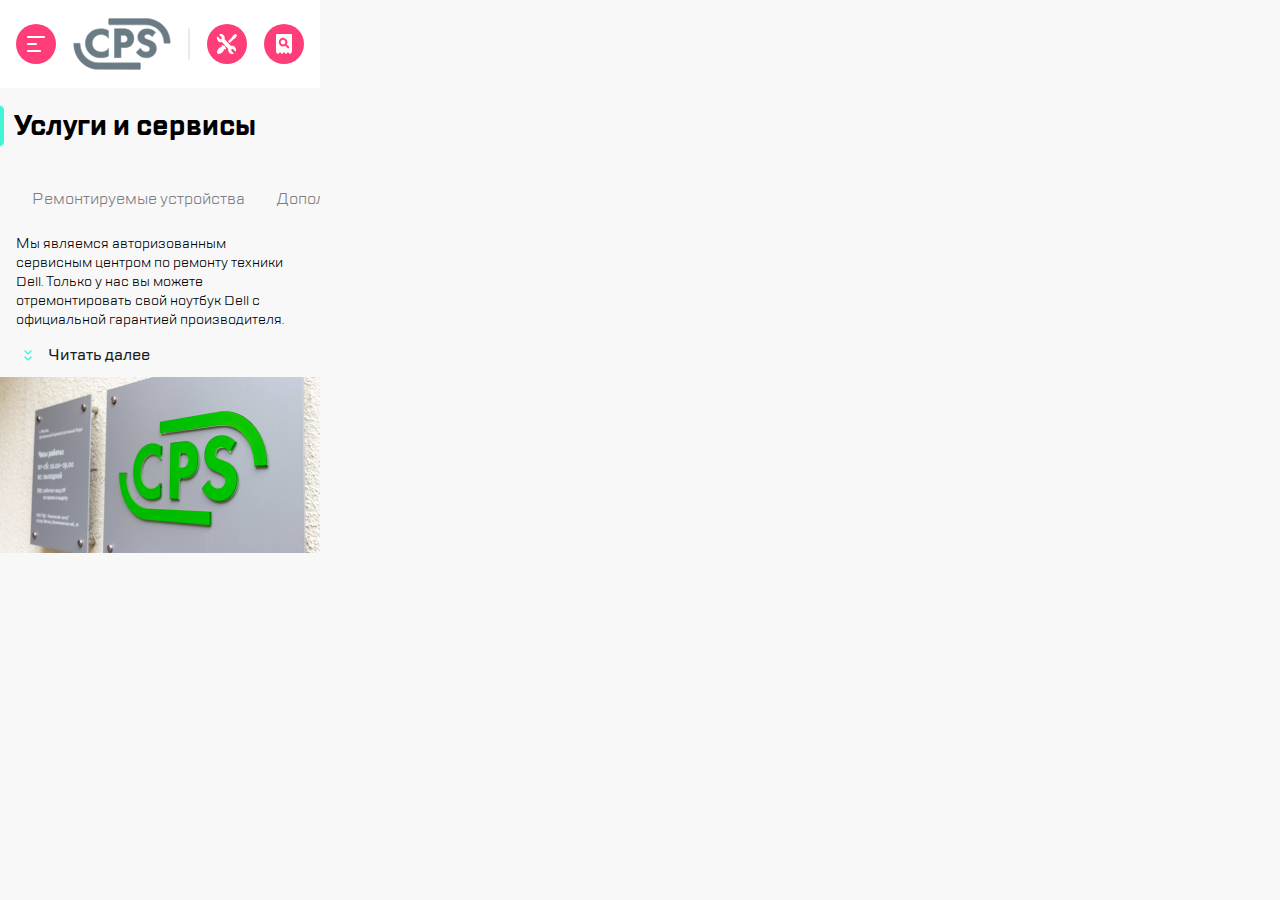
==== main.html @ e421de2e "mobile version" ====
<!DOCTYPE html>
<html lang="ru">
    <head>
        <link href="/main.css" rel="stylesheet">
        <link href="/TTLakes/stylesheet.css" rel="stylesheet">
        <title>Главная</title>
        <meta charset="utf-8">
        <meta name="viewport" content="width=device-width, initial-scale=1">
    </head>

    <body>
        <header class="header">
            <img src="/burger.svg" width="40" height="40" class="header__burger">
            <img src="/Group.svg" class="header__logo">
            <img src="/divider.svg" class="header__elem">
            <img src="/repair.svg" width="40" height="40">
            <img src="/checkstatus.svg" width="40" height="40" class="header__checkstatus">
        </header>
        <main class="main">
            <div class="h1">
                <img class="h1__element" src="/highlight.svg">
                <h1 class="h1__text">Услуги и сервисы</h1>
            </div>
            <nav class="main-menu">
                <ul class="main-menu__list">
                    <li class="main-menu__element"><a class="main-menu__link" href="">Ремонтируемые устройства</a></li>
                    <li class="main-menu__element"><a class="main-menu__link" href="">Дополнительные услуги</a></li>
                </ul>
            </nav>
            <p>Мы являемся авторизованным сервисным центром по ремонту техники Dell. Только у нас вы можете отремонтировать свой ноутбук Dell с официальной гарантией производителя.</p>
            <div class="more">
                <img class="more_img"src="/expand.svg" width="24" height="24">
                <span class="more_text">Читать далее</span>
            </div>
            <img class="img" src="/picture.png">
        </main>
    </body>
</html>
---- main.css ----
html {
    box-sizing: border-box;
}

*, *:before, *:after {
    box-sizing: inherit;
}

.header {
    background-color: white;
    display: flex;
    height: 88px;
    justify-content: space-between;
    align-items: center;
    box-sizing: border-box;
    /* padding-bottom: 10px; */
}

.header__burger {
    margin-left: 16px;
}

.header__checkstatus {
    margin-right: 16px;
}

body {
    margin: 0;
    width: 320px;
    padding: 0px;
    font-family: "TT Lakes", sans-serif;
    background-color: #F8F8F8;
}

.main {
    margin: 0px;
    padding: 0px;
    /* display: flex;
    justify-content: space-between;
    flex-direction: row; */
}

.h1 {
    display: flex;
    justify-content: start;
}

.h1__text {
    margin-left: 10px;
    font-size: 28px;
}

.main-menu__list {
    margin-left: -24px;
    list-style-type: none;
    display: flex;
    overflow: hidden;
}

.main-menu__element {       
    text-wrap: nowrap;
    padding: 8px 16px 8px 16px;
    
    

}

.main-menu__element:active    {
    background-color: white;    
    border: 2px solid #B8FFEC;
    border-radius: 6px; 
}   

.main-menu__link {
    color: #7E7E82;
    text-decoration: none;
}

.more {
    margin-left: 16px;
    width: 132;
    height: 24px;
    display: flex;
    align-items: center;
    margin-bottom: 10px;
}

.more_text {
    font-size: 16px;
    line-height: 24px;
    color: #1B1C21;
    margin-left: 8px;
    font-weight: 500
}

p {
    font-size: 14px;
    margin-left: 16px;
    margin-right: 20px;
}

.img {

}


@media (min-width: 992px) {

}
---- TTLakes/stylesheet.css ----
@font-face {
    font-family: 'TT Lakes';
    src: url('TTLakes-Italic.eot');
    src: local('TT Lakes Italic'), local('TTLakes-Italic'),
        url('TTLakes-Italic.eot?#iefix') format('embedded-opentype'),
        url('TTLakes-Italic.woff') format('woff'),
        url('TTLakes-Italic.ttf') format('truetype');
    font-weight: normal;
    font-style: italic;
}

@font-face {
    font-family: 'TT Lakes Condensed';
    src: url('TTLakesCondensed-ExtraLight.eot');
    src: local('TT Lakes Condensed ExtraLight'), local('TTLakesCondensed-ExtraLight'),
        url('TTLakesCondensed-ExtraLight.eot?#iefix') format('embedded-opentype'),
        url('TTLakesCondensed-ExtraLight.woff') format('woff'),
        url('TTLakesCondensed-ExtraLight.ttf') format('truetype');
    font-weight: 200;
    font-style: normal;
}

@font-face {
    font-family: 'TT Lakes Compressed';
    src: url('TTLakesCompressed-Regular.eot');
    src: local('TT Lakes Compressed Regular'), local('TTLakesCompressed-Regular'),
        url('TTLakesCompressed-Regular.eot?#iefix') format('embedded-opentype'),
        url('TTLakesCompressed-Regular.woff') format('woff'),
        url('TTLakesCompressed-Regular.ttf') format('truetype');
    font-weight: normal;
    font-style: normal;
}

@font-face {
    font-family: 'TT Lakes Compressed';
    src: url('TTLakesCompressed-ThinItalic.eot');
    src: local('TT Lakes Compressed Thin Italic'), local('TTLakesCompressed-ThinItalic'),
        url('TTLakesCompressed-ThinItalic.eot?#iefix') format('embedded-opentype'),
        url('TTLakesCompressed-ThinItalic.woff') format('woff'),
        url('TTLakesCompressed-ThinItalic.ttf') format('truetype');
    font-weight: 100;
    font-style: italic;
}

@font-face {
    font-family: 'TT Lakes Condensed';
    src: url('TTLakesCondensed-Medium.eot');
    src: local('TT Lakes Condensed Medium'), local('TTLakesCondensed-Medium'),
        url('TTLakesCondensed-Medium.eot?#iefix') format('embedded-opentype'),
        url('TTLakesCondensed-Medium.woff') format('woff'),
        url('TTLakesCondensed-Medium.ttf') format('truetype');
    font-weight: 500;
    font-style: normal;
}

@font-face {
    font-family: 'TT Lakes Compressed';
    src: url('TTLakesCompressed-ExtraBoldItalic.eot');
    src: local('TT Lakes Compressed ExtraBold Italic'), local('TTLakesCompressed-ExtraBoldItalic'),
        url('TTLakesCompressed-ExtraBoldItalic.eot?#iefix') format('embedded-opentype'),
        url('TTLakesCompressed-ExtraBoldItalic.woff') format('woff'),
        url('TTLakesCompressed-ExtraBoldItalic.ttf') format('truetype');
    font-weight: 800;
    font-style: italic;
}

@font-face {
    font-family: 'TT Lakes';
    src: url('TTLakes-ExtraLightItalic.eot');
    src: local('TT Lakes ExtraLight Italic'), local('TTLakes-ExtraLightItalic'),
        url('TTLakes-ExtraLightItalic.eot?#iefix') format('embedded-opentype'),
        url('TTLakes-ExtraLightItalic.woff') format('woff'),
        url('TTLakes-ExtraLightItalic.ttf') format('truetype');
    font-weight: 200;
    font-style: italic;
}

@font-face {
    font-family: 'TT Lakes';
    src: url('TTLakes-LightItalic.eot');
    src: local('TT Lakes Light Italic'), local('TTLakes-LightItalic'),
        url('TTLakes-LightItalic.eot?#iefix') format('embedded-opentype'),
        url('TTLakes-LightItalic.woff') format('woff'),
        url('TTLakes-LightItalic.ttf') format('truetype');
    font-weight: 300;
    font-style: italic;
}

@font-face {
    font-family: 'TT Lakes';
    src: url('TTLakes-Thin.eot');
    src: local('TT Lakes Thin'), local('TTLakes-Thin'),
        url('TTLakes-Thin.eot?#iefix') format('embedded-opentype'),
        url('TTLakes-Thin.woff') format('woff'),
        url('TTLakes-Thin.ttf') format('truetype');
    font-weight: 100;
    font-style: normal;
}

@font-face {
    font-family: 'TT Lakes';
    src: url('TTLakes-DemiBoldItalic.eot');
    src: local('TT Lakes DemiBold Italic'), local('TTLakes-DemiBoldItalic'),
        url('TTLakes-DemiBoldItalic.eot?#iefix') format('embedded-opentype'),
        url('TTLakes-DemiBoldItalic.woff') format('woff'),
        url('TTLakes-DemiBoldItalic.ttf') format('truetype');
    font-weight: 600;
    font-style: italic;
}

@font-face {
    font-family: 'TT Lakes Condensed';
    src: url('TTLakesCondensed-Black.eot');
    src: local('TT Lakes Condensed Black'), local('TTLakesCondensed-Black'),
        url('TTLakesCondensed-Black.eot?#iefix') format('embedded-opentype'),
        url('TTLakesCondensed-Black.woff') format('woff'),
        url('TTLakesCondensed-Black.ttf') format('truetype');
    font-weight: 900;
    font-style: normal;
}

@font-face {
    font-family: 'TT Lakes Condensed';
    src: url('TTLakesCondensed-LightItalic.eot');
    src: local('TT Lakes Condensed Light Italic'), local('TTLakesCondensed-LightItalic'),
        url('TTLakesCondensed-LightItalic.eot?#iefix') format('embedded-opentype'),
        url('TTLakesCondensed-LightItalic.woff') format('woff'),
        url('TTLakesCondensed-LightItalic.ttf') format('truetype');
    font-weight: 300;
    font-style: italic;
}

@font-face {
    font-family: 'TT Lakes Condensed';
    src: url('TTLakesCondensed-DemiBold.eot');
    src: local('TT Lakes Condensed DemiBold'), local('TTLakesCondensed-DemiBold'),
        url('TTLakesCondensed-DemiBold.eot?#iefix') format('embedded-opentype'),
        url('TTLakesCondensed-DemiBold.woff') format('woff'),
        url('TTLakesCondensed-DemiBold.ttf') format('truetype');
    font-weight: 600;
    font-style: normal;
}

@font-face {
    font-family: 'TT Lakes Compressed';
    src: url('TTLakesCompressed-ExtraBold.eot');
    src: local('TT Lakes Compressed ExtraBold'), local('TTLakesCompressed-ExtraBold'),
        url('TTLakesCompressed-ExtraBold.eot?#iefix') format('embedded-opentype'),
        url('TTLakesCompressed-ExtraBold.woff') format('woff'),
        url('TTLakesCompressed-ExtraBold.ttf') format('truetype');
    font-weight: 800;
    font-style: normal;
}

@font-face {
    font-family: 'TT Lakes';
    src: url('TTLakes-ExtraBoldItalic.eot');
    src: local('TT Lakes ExtraBold Italic'), local('TTLakes-ExtraBoldItalic'),
        url('TTLakes-ExtraBoldItalic.eot?#iefix') format('embedded-opentype'),
        url('TTLakes-ExtraBoldItalic.woff') format('woff'),
        url('TTLakes-ExtraBoldItalic.ttf') format('truetype');
    font-weight: 800;
    font-style: italic;
}

@font-face {
    font-family: 'TT Lakes';
    src: url('TTLakes-ExtraLight.eot');
    src: local('TT Lakes ExtraLight'), local('TTLakes-ExtraLight'),
        url('TTLakes-ExtraLight.eot?#iefix') format('embedded-opentype'),
        url('TTLakes-ExtraLight.woff') format('woff'),
        url('TTLakes-ExtraLight.ttf') format('truetype');
    font-weight: 200;
    font-style: normal;
}

@font-face {
    font-family: 'TT Lakes Condensed';
    src: url('TTLakesCondensed-Bold.eot');
    src: local('TT Lakes Condensed Bold'), local('TTLakesCondensed-Bold'),
        url('TTLakesCondensed-Bold.eot?#iefix') format('embedded-opentype'),
        url('TTLakesCondensed-Bold.woff') format('woff'),
        url('TTLakesCondensed-Bold.ttf') format('truetype');
    font-weight: bold;
    font-style: normal;
}

@font-face {
    font-family: 'TT Lakes Condensed';
    src: url('TTLakesCondensed-ThinItalic.eot');
    src: local('TT Lakes Condensed Thin Italic'), local('TTLakesCondensed-ThinItalic'),
        url('TTLakesCondensed-ThinItalic.eot?#iefix') format('embedded-opentype'),
        url('TTLakesCondensed-ThinItalic.woff') format('woff'),
        url('TTLakesCondensed-ThinItalic.ttf') format('truetype');
    font-weight: 100;
    font-style: italic;
}

@font-face {
    font-family: 'TT Lakes Condensed';
    src: url('TTLakesCondensed-ExtraBoldItalic.eot');
    src: local('TT Lakes Condensed ExtraBold Italic'), local('TTLakesCondensed-ExtraBoldItalic'),
        url('TTLakesCondensed-ExtraBoldItalic.eot?#iefix') format('embedded-opentype'),
        url('TTLakesCondensed-ExtraBoldItalic.woff') format('woff'),
        url('TTLakesCondensed-ExtraBoldItalic.ttf') format('truetype');
    font-weight: 800;
    font-style: italic;
}

@font-face {
    font-family: 'TT Lakes Compressed';
    src: url('TTLakesCompressed-Medium.eot');
    src: local('TT Lakes Compressed Medium'), local('TTLakesCompressed-Medium'),
        url('TTLakesCompressed-Medium.eot?#iefix') format('embedded-opentype'),
        url('TTLakesCompressed-Medium.woff') format('woff'),
        url('TTLakesCompressed-Medium.ttf') format('truetype');
    font-weight: 500;
    font-style: normal;
}

@font-face {
    font-family: 'TT Lakes Condensed';
    src: url('TTLakesCondensed-Thin.eot');
    src: local('TT Lakes Condensed Thin'), local('TTLakesCondensed-Thin'),
        url('TTLakesCondensed-Thin.eot?#iefix') format('embedded-opentype'),
        url('TTLakesCondensed-Thin.woff') format('woff'),
        url('TTLakesCondensed-Thin.ttf') format('truetype');
    font-weight: 100;
    font-style: normal;
}

@font-face {
    font-family: 'TT Lakes Compressed';
    src: url('TTLakesCompressed-Italic.eot');
    src: local('TT Lakes Compressed Italic'), local('TTLakesCompressed-Italic'),
        url('TTLakesCompressed-Italic.eot?#iefix') format('embedded-opentype'),
        url('TTLakesCompressed-Italic.woff') format('woff'),
        url('TTLakesCompressed-Italic.ttf') format('truetype');
    font-weight: normal;
    font-style: italic;
}

@font-face {
    font-family: 'TT Lakes Compressed';
    src: url('TTLakesCompressed-Light.eot');
    src: local('TT Lakes Compressed Light'), local('TTLakesCompressed-Light'),
        url('TTLakesCompressed-Light.eot?#iefix') format('embedded-opentype'),
        url('TTLakesCompressed-Light.woff') format('woff'),
        url('TTLakesCompressed-Light.ttf') format('truetype');
    font-weight: 300;
    font-style: normal;
}

@font-face {
    font-family: 'TT Lakes Compressed';
    src: url('TTLakesCompressed-LightItalic.eot');
    src: local('TT Lakes Compressed Light Italic'), local('TTLakesCompressed-LightItalic'),
        url('TTLakesCompressed-LightItalic.eot?#iefix') format('embedded-opentype'),
        url('TTLakesCompressed-LightItalic.woff') format('woff'),
        url('TTLakesCompressed-LightItalic.ttf') format('truetype');
    font-weight: 300;
    font-style: italic;
}

@font-face {
    font-family: 'TT Lakes Condensed';
    src: url('TTLakesCondensed-Regular.eot');
    src: local('TT Lakes Condensed Regular'), local('TTLakesCondensed-Regular'),
        url('TTLakesCondensed-Regular.eot?#iefix') format('embedded-opentype'),
        url('TTLakesCondensed-Regular.woff') format('woff'),
        url('TTLakesCondensed-Regular.ttf') format('truetype');
    font-weight: normal;
    font-style: normal;
}

@font-face {
    font-family: 'TT Lakes Condensed';
    src: url('TTLakesCondensed-Light.eot');
    src: local('TT Lakes Condensed Light'), local('TTLakesCondensed-Light'),
        url('TTLakesCondensed-Light.eot?#iefix') format('embedded-opentype'),
        url('TTLakesCondensed-Light.woff') format('woff'),
        url('TTLakesCondensed-Light.ttf') format('truetype');
    font-weight: 300;
    font-style: normal;
}

@font-face {
    font-family: 'TT Lakes';
    src: url('TTLakes-Bold.eot');
    src: local('TT Lakes Bold'), local('TTLakes-Bold'),
        url('TTLakes-Bold.eot?#iefix') format('embedded-opentype'),
        url('TTLakes-Bold.woff') format('woff'),
        url('TTLakes-Bold.ttf') format('truetype');
    font-weight: bold;
    font-style: normal;
}

@font-face {
    font-family: 'TT Lakes';
    src: url('TTLakes-DemiBold.eot');
    src: local('TT Lakes DemiBold'), local('TTLakes-DemiBold'),
        url('TTLakes-DemiBold.eot?#iefix') format('embedded-opentype'),
        url('TTLakes-DemiBold.woff') format('woff'),
        url('TTLakes-DemiBold.ttf') format('truetype');
    font-weight: 600;
    font-style: normal;
}

@font-face {
    font-family: 'TT Lakes Compressed';
    src: url('TTLakesCompressed-Thin.eot');
    src: local('TT Lakes Compressed Thin'), local('TTLakesCompressed-Thin'),
        url('TTLakesCompressed-Thin.eot?#iefix') format('embedded-opentype'),
        url('TTLakesCompressed-Thin.woff') format('woff'),
        url('TTLakesCompressed-Thin.ttf') format('truetype');
    font-weight: 100;
    font-style: normal;
}

@font-face {
    font-family: 'TT Lakes';
    src: url('TTLakes-Black.eot');
    src: local('TT Lakes Black'), local('TTLakes-Black'),
        url('TTLakes-Black.eot?#iefix') format('embedded-opentype'),
        url('TTLakes-Black.woff') format('woff'),
        url('TTLakes-Black.ttf') format('truetype');
    font-weight: 900;
    font-style: normal;
}

@font-face {
    font-family: 'TT Lakes';
    src: url('TTLakes-MediumItalic.eot');
    src: local('TT Lakes Medium Italic'), local('TTLakes-MediumItalic'),
        url('TTLakes-MediumItalic.eot?#iefix') format('embedded-opentype'),
        url('TTLakes-MediumItalic.woff') format('woff'),
        url('TTLakes-MediumItalic.ttf') format('truetype');
    font-weight: 500;
    font-style: italic;
}

@font-face {
    font-family: 'TT Lakes Condensed';
    src: url('TTLakesCondensed-ExtraBold.eot');
    src: local('TT Lakes Condensed ExtraBold'), local('TTLakesCondensed-ExtraBold'),
        url('TTLakesCondensed-ExtraBold.eot?#iefix') format('embedded-opentype'),
        url('TTLakesCondensed-ExtraBold.woff') format('woff'),
        url('TTLakesCondensed-ExtraBold.ttf') format('truetype');
    font-weight: 800;
    font-style: normal;
}

@font-face {
    font-family: 'TT Lakes Condensed';
    src: url('TTLakesCondensed-ExtraLightItalic.eot');
    src: local('TT Lakes Condensed ExtraLight Italic'), local('TTLakesCondensed-ExtraLightItalic'),
        url('TTLakesCondensed-ExtraLightItalic.eot?#iefix') format('embedded-opentype'),
        url('TTLakesCondensed-ExtraLightItalic.woff') format('woff'),
        url('TTLakesCondensed-ExtraLightItalic.ttf') format('truetype');
    font-weight: 200;
    font-style: italic;
}

@font-face {
    font-family: 'TT Lakes';
    src: url('TTLakes-Medium.eot');
    src: local('TT Lakes Medium'), local('TTLakes-Medium'),
        url('TTLakes-Medium.eot?#iefix') format('embedded-opentype'),
        url('TTLakes-Medium.woff') format('woff'),
        url('TTLakes-Medium.ttf') format('truetype');
    font-weight: 500;
    font-style: normal;
}

@font-face {
    font-family: 'TT Lakes Condensed';
    src: url('TTLakesCondensed-DemiBoldItalic.eot');
    src: local('TT Lakes Condensed DemiBold Italic'), local('TTLakesCondensed-DemiBoldItalic'),
        url('TTLakesCondensed-DemiBoldItalic.eot?#iefix') format('embedded-opentype'),
        url('TTLakesCondensed-DemiBoldItalic.woff') format('woff'),
        url('TTLakesCondensed-DemiBoldItalic.ttf') format('truetype');
    font-weight: 600;
    font-style: italic;
}

@font-face {
    font-family: 'TT Lakes Compressed';
    src: url('TTLakesCompressed-BoldItalic.eot');
    src: local('TT Lakes Compressed Bold Italic'), local('TTLakesCompressed-BoldItalic'),
        url('TTLakesCompressed-BoldItalic.eot?#iefix') format('embedded-opentype'),
        url('TTLakesCompressed-BoldItalic.woff') format('woff'),
        url('TTLakesCompressed-BoldItalic.ttf') format('truetype');
    font-weight: bold;
    font-style: italic;
}

@font-face {
    font-family: 'TT Lakes Compressed';
    src: url('TTLakesCompressed-ExtraLightItalic.eot');
    src: local('TT Lakes Compressed ExtraLight Italic'), local('TTLakesCompressed-ExtraLightItalic'),
        url('TTLakesCompressed-ExtraLightItalic.eot?#iefix') format('embedded-opentype'),
        url('TTLakesCompressed-ExtraLightItalic.woff') format('woff'),
        url('TTLakesCompressed-ExtraLightItalic.ttf') format('truetype');
    font-weight: 200;
    font-style: italic;
}

@font-face {
    font-family: 'TT Lakes';
    src: url('TTLakes-Regular.eot');
    src: local('TT Lakes Regular'), local('TTLakes-Regular'),
        url('TTLakes-Regular.eot?#iefix') format('embedded-opentype'),
        url('TTLakes-Regular.woff') format('woff'),
        url('TTLakes-Regular.ttf') format('truetype');
    font-weight: normal;
    font-style: normal;
}

@font-face {
    font-family: 'TT Lakes';
    src: url('TTLakes-BoldItalic.eot');
    src: local('TT Lakes Bold Italic'), local('TTLakes-BoldItalic'),
        url('TTLakes-BoldItalic.eot?#iefix') format('embedded-opentype'),
        url('TTLakes-BoldItalic.woff') format('woff'),
        url('TTLakes-BoldItalic.ttf') format('truetype');
    font-weight: bold;
    font-style: italic;
}

@font-face {
    font-family: 'TT Lakes Condensed';
    src: url('TTLakesCondensed-MediumItalic.eot');
    src: local('TT Lakes Condensed Medium Italic'), local('TTLakesCondensed-MediumItalic'),
        url('TTLakesCondensed-MediumItalic.eot?#iefix') format('embedded-opentype'),
        url('TTLakesCondensed-MediumItalic.woff') format('woff'),
        url('TTLakesCondensed-MediumItalic.ttf') format('truetype');
    font-weight: 500;
    font-style: italic;
}

@font-face {
    font-family: 'TT Lakes Condensed';
    src: url('TTLakesCondensed-Italic.eot');
    src: local('TT Lakes Condensed Italic'), local('TTLakesCondensed-Italic'),
        url('TTLakesCondensed-Italic.eot?#iefix') format('embedded-opentype'),
        url('TTLakesCondensed-Italic.woff') format('woff'),
        url('TTLakesCondensed-Italic.ttf') format('truetype');
    font-weight: normal;
    font-style: italic;
}

@font-face {
    font-family: 'TT Lakes';
    src: url('TTLakes-ThinItalic.eot');
    src: local('TT Lakes Thin Italic'), local('TTLakes-ThinItalic'),
        url('TTLakes-ThinItalic.eot?#iefix') format('embedded-opentype'),
        url('TTLakes-ThinItalic.woff') format('woff'),
        url('TTLakes-ThinItalic.ttf') format('truetype');
    font-weight: 100;
    font-style: italic;
}

@font-face {
    font-family: 'TT Lakes Compressed';
    src: url('TTLakesCompressed-DemiBold.eot');
    src: local('TT Lakes Compressed DemiBold'), local('TTLakesCompressed-DemiBold'),
        url('TTLakesCompressed-DemiBold.eot?#iefix') format('embedded-opentype'),
        url('TTLakesCompressed-DemiBold.woff') format('woff'),
        url('TTLakesCompressed-DemiBold.ttf') format('truetype');
    font-weight: 600;
    font-style: normal;
}

@font-face {
    font-family: 'TT Lakes';
    src: url('TTLakes-BlackItalic.eot');
    src: local('TT Lakes Black Italic'), local('TTLakes-BlackItalic'),
        url('TTLakes-BlackItalic.eot?#iefix') format('embedded-opentype'),
        url('TTLakes-BlackItalic.woff') format('woff'),
        url('TTLakes-BlackItalic.ttf') format('truetype');
    font-weight: 900;
    font-style: italic;
}

@font-face {
    font-family: 'TT Lakes Compressed';
    src: url('TTLakesCompressed-Bold.eot');
    src: local('TT Lakes Compressed Bold'), local('TTLakesCompressed-Bold'),
        url('TTLakesCompressed-Bold.eot?#iefix') format('embedded-opentype'),
        url('TTLakesCompressed-Bold.woff') format('woff'),
        url('TTLakesCompressed-Bold.ttf') format('truetype');
    font-weight: bold;
    font-style: normal;
}

@font-face {
    font-family: 'TT Lakes Condensed';
    src: url('TTLakesCondensed-BlackItalic.eot');
    src: local('TT Lakes Condensed Black Italic'), local('TTLakesCondensed-BlackItalic'),
        url('TTLakesCondensed-BlackItalic.eot?#iefix') format('embedded-opentype'),
        url('TTLakesCondensed-BlackItalic.woff') format('woff'),
        url('TTLakesCondensed-BlackItalic.ttf') format('truetype');
    font-weight: 900;
    font-style: italic;
}

@font-face {
    font-family: 'TT Lakes Compressed';
    src: url('TTLakesCompressed-MediumItalic.eot');
    src: local('TT Lakes Compressed Medium Italic'), local('TTLakesCompressed-MediumItalic'),
        url('TTLakesCompressed-MediumItalic.eot?#iefix') format('embedded-opentype'),
        url('TTLakesCompressed-MediumItalic.woff') format('woff'),
        url('TTLakesCompressed-MediumItalic.ttf') format('truetype');
    font-weight: 500;
    font-style: italic;
}

@font-face {
    font-family: 'TT Lakes Condensed';
    src: url('TTLakesCondensed-BoldItalic.eot');
    src: local('TT Lakes Condensed Bold Italic'), local('TTLakesCondensed-BoldItalic'),
        url('TTLakesCondensed-BoldItalic.eot?#iefix') format('embedded-opentype'),
        url('TTLakesCondensed-BoldItalic.woff') format('woff'),
        url('TTLakesCondensed-BoldItalic.ttf') format('truetype');
    font-weight: bold;
    font-style: italic;
}

@font-face {
    font-family: 'TT Lakes Compressed';
    src: url('TTLakesCompressed-ExtraLight.eot');
    src: local('TT Lakes Compressed ExtraLight'), local('TTLakesCompressed-ExtraLight'),
        url('TTLakesCompressed-ExtraLight.eot?#iefix') format('embedded-opentype'),
        url('TTLakesCompressed-ExtraLight.woff') format('woff'),
        url('TTLakesCompressed-ExtraLight.ttf') format('truetype');
    font-weight: 200;
    font-style: normal;
}

@font-face {
    font-family: 'TT Lakes';
    src: url('TTLakes-ExtraBold.eot');
    src: local('TT Lakes ExtraBold'), local('TTLakes-ExtraBold'),
        url('TTLakes-ExtraBold.eot?#iefix') format('embedded-opentype'),
        url('TTLakes-ExtraBold.woff') format('woff'),
        url('TTLakes-ExtraBold.ttf') format('truetype');
    font-weight: 800;
    font-style: normal;
}

@font-face {
    font-family: 'TT Lakes Compressed';
    src: url('TTLakesCompressed-DemiBoldItalic.eot');
    src: local('TT Lakes Compressed DemiBold Italic'), local('TTLakesCompressed-DemiBoldItalic'),
        url('TTLakesCompressed-DemiBoldItalic.eot?#iefix') format('embedded-opentype'),
        url('TTLakesCompressed-DemiBoldItalic.woff') format('woff'),
        url('TTLakesCompressed-DemiBoldItalic.ttf') format('truetype');
    font-weight: 600;
    font-style: italic;
}

@font-face {
    font-family: 'TT Lakes Compressed';
    src: url('TTLakesCompressed-BlackItalic.eot');
    src: local('TT Lakes Compressed Black Italic'), local('TTLakesCompressed-BlackItalic'),
        url('TTLakesCompressed-BlackItalic.eot?#iefix') format('embedded-opentype'),
        url('TTLakesCompressed-BlackItalic.woff') format('woff'),
        url('TTLakesCompressed-BlackItalic.ttf') format('truetype');
    font-weight: 900;
    font-style: italic;
}

@font-face {
    font-family: 'TT Lakes';
    src: url('TTLakes-Light.eot');
    src: local('TT Lakes Light'), local('TTLakes-Light'),
        url('TTLakes-Light.eot?#iefix') format('embedded-opentype'),
        url('TTLakes-Light.woff') format('woff'),
        url('TTLakes-Light.ttf') format('truetype');
    font-weight: 300;
    font-style: normal;
}

@font-face {
    font-family: 'TT Lakes Compressed';
    src: url('TTLakesCompressed-Black.eot');
    src: local('TT Lakes Compressed Black'), local('TTLakesCompressed-Black'),
        url('TTLakesCompressed-Black.eot?#iefix') format('embedded-opentype'),
        url('TTLakesCompressed-Black.woff') format('woff'),
        url('TTLakesCompressed-Black.ttf') format('truetype');
    font-weight: 900;
    font-style: normal;
}
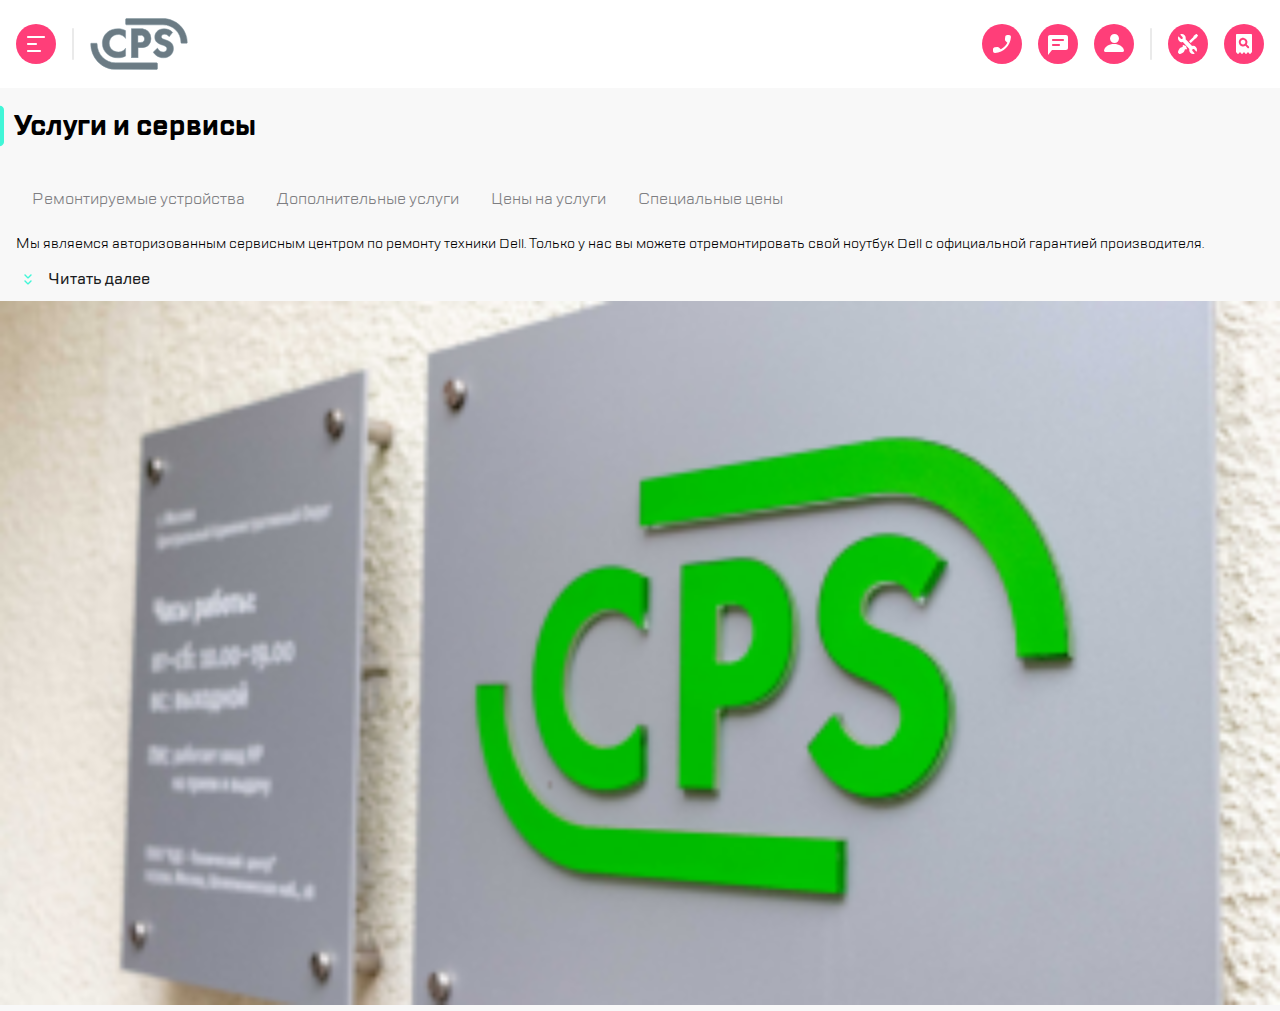
==== commit ad69f376: "desktop_version" ====
--- a/main.html
+++ b/main.html
@@ -1,38 +1,43 @@
 <!DOCTYPE html>
 <html lang="ru">
     <head>
+        <meta charset="utf-8">
+        <meta name="viewport" content="width=device-width, initial-scale=1">
         <link href="/main.css" rel="stylesheet">
         <link href="/TTLakes/stylesheet.css" rel="stylesheet">
         <title>Главная</title>
-        <meta charset="utf-8">
-        <meta name="viewport" content="width=device-width, initial-scale=1">
     </head>
-
     <body>
         <header class="header">
-            <img src="/burger.svg" width="40" height="40" class="header__burger">
-            <img src="/Group.svg" class="header__logo">
-            <img src="/divider.svg" class="header__elem">
-            <img src="/repair.svg" width="40" height="40">
-            <img src="/checkstatus.svg" width="40" height="40" class="header__checkstatus">
+            <img src="materials/burger.svg" width="40" height="40" class="header__burger">
+            <img src="materials/divider.svg" class="header__elem_hidden">
+            <img src="materials/Group.svg" class="header__logo">
+            <img src="materials/call.svg" width="40" height="40" class="header__call">
+            <img src="materials/chat.svg" width="40" height="40" class="header__chat">
+            <img src="materials/profile.svg" width="40" height="40" class="header__profile">
+            <img src="materials/divider.svg" class="header__elem">
+            <img src="materials/repair.svg" width="40" height="40" class="header__repair">
+            <img src="materials/checkstatus.svg" width="40" height="40" class="header__checkstatus">
         </header>
         <main class="main">
             <div class="h1">
-                <img class="h1__element" src="/highlight.svg">
+                <img class="h1__element" src="materials/highlight.svg">
                 <h1 class="h1__text">Услуги и сервисы</h1>
             </div>
             <nav class="main-menu">
                 <ul class="main-menu__list">
                     <li class="main-menu__element"><a class="main-menu__link" href="">Ремонтируемые устройства</a></li>
                     <li class="main-menu__element"><a class="main-menu__link" href="">Дополнительные услуги</a></li>
+                    <li class="main-menu__element"><a class="main-menu__link" href="">Цены на услуги</a></li>
+                    <li class="main-menu__element"><a class="main-menu__link" href="">Специальные цены</a></li>
                 </ul>
             </nav>
             <p>Мы являемся авторизованным сервисным центром по ремонту техники Dell. Только у нас вы можете отремонтировать свой ноутбук Dell с официальной гарантией производителя.</p>
             <div class="more">
-                <img class="more_img"src="/expand.svg" width="24" height="24">
+                <img class="more_img"src="materials/expand.svg" width="24" height="24">
                 <span class="more_text">Читать далее</span>
             </div>
-            <img class="img" src="/picture.png">
+            <img class="img" src="materials/picture.png">
         </main>
     </body>
 </html>--- a/main.css
+++ b/main.css
@@ -13,7 +13,12 @@
     justify-content: space-between;
     align-items: center;
     box-sizing: border-box;
+    gap: 16px;
     /* padding-bottom: 10px; */
+}
+
+.header__logo {
+    margin-right: auto;
 }
 
 .header__burger {
@@ -26,7 +31,7 @@
 
 body {
     margin: 0;
-    width: 320px;
+    /* width: 320px; */
     padding: 0px;
     font-family: "TT Lakes", sans-serif;
     background-color: #F8F8F8;
@@ -90,7 +95,7 @@
     line-height: 24px;
     color: #1B1C21;
     margin-left: 8px;
-    font-weight: 500
+    font-weight: 500;
 }
 
 p {
@@ -100,10 +105,29 @@
 }
 
 .img {
+    width: 100%;
+}
 
+/* hidden */
+.header__elem_hidden,
+.header__call, 
+.header__chat,
+.header__profile {
+    display: none;
 }
 
 
-@media (min-width: 992px) {
+
+@media (min-width: 768px) {
+
+.header__elem_hidden,
+.header__call, 
+.header__chat,
+.header__profile {
+    display: block;
+}
+
+
+
 
 }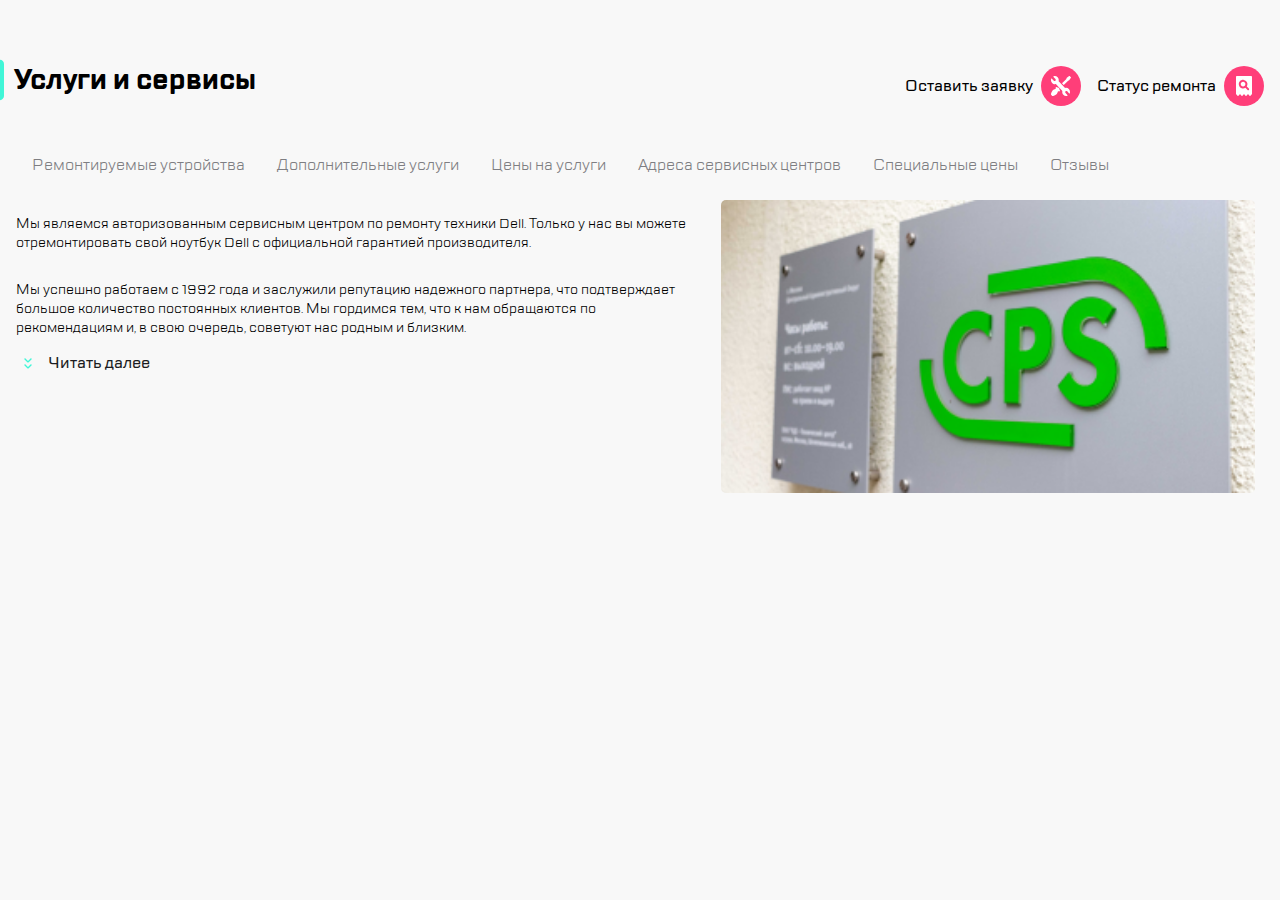
==== commit 92fc989b: "desktop version 2" ====
--- a/main.html
+++ b/main.html
@@ -16,8 +16,14 @@
             <img src="materials/chat.svg" width="40" height="40" class="header__chat">
             <img src="materials/profile.svg" width="40" height="40" class="header__profile">
             <img src="materials/divider.svg" class="header__elem">
-            <img src="materials/repair.svg" width="40" height="40" class="header__repair">
-            <img src="materials/checkstatus.svg" width="40" height="40" class="header__checkstatus">
+            <div class="header-repair">
+                <span class="header-repair__text">Оставить заявку</span>
+                <img src="materials/repair.svg" width="40" height="40" class="header__repair">
+            </div>
+            <div class="header-checkstatus">
+                <span class="header-checkstatus__text">Статус ремонта</span>
+                <img src="materials/checkstatus.svg" width="40" height="40" class="header__checkstatus">
+            </div>
         </header>
         <main class="main">
             <div class="h1">
@@ -29,15 +35,26 @@
                     <li class="main-menu__element"><a class="main-menu__link" href="">Ремонтируемые устройства</a></li>
                     <li class="main-menu__element"><a class="main-menu__link" href="">Дополнительные услуги</a></li>
                     <li class="main-menu__element"><a class="main-menu__link" href="">Цены на услуги</a></li>
+                    <li class="main-menu__element"><a class="main-menu__link" href="">Адреса сервисных центров</a></li>
                     <li class="main-menu__element"><a class="main-menu__link" href="">Специальные цены</a></li>
+                    <li class="main-menu__element"><a class="main-menu__link" href="">Отзывы</a></li>
                 </ul>
             </nav>
-            <p>Мы являемся авторизованным сервисным центром по ремонту техники Dell. Только у нас вы можете отремонтировать свой ноутбук Dell с официальной гарантией производителя.</p>
-            <div class="more">
-                <img class="more_img"src="materials/expand.svg" width="24" height="24">
-                <span class="more_text">Читать далее</span>
+            <div class="content">
+                <div class="description">
+                    <div class="text">
+                        <p class="description__p1">Мы являемся авторизованным сервисным центром по ремонту техники Dell. Только у нас вы можете отремонтировать свой ноутбук Dell с официальной гарантией производителя.</p>
+                        <p class="description__p2">Мы успешно работаем с 1992 года и заслужили репутацию надежного партнера<span class="text_add">, что подтверждает большое количество постоянных клиентов. Мы гордимся тем, что к нам обращаются по рекомендациям и, в свою очередь, советуют нас родным и близким.</span></p>
+                    </div>
+                    <div class="more">
+                        <img class="more_img"src="materials/expand.svg" width="24" height="24">
+                        <span class="more_text">Читать далее</span>
+                    </div>
+                </div>
+                
+                
+                <img class="img" src="materials/picture.png">
             </div>
-            <img class="img" src="materials/picture.png">
         </main>
     </body>
 </html>--- a/main.css
+++ b/main.css
@@ -104,6 +104,10 @@
     margin-right: 20px;
 }
 
+.description__p2 {
+    display: none;
+}
+
 .img {
     width: 100%;
 }
@@ -116,6 +120,10 @@
     display: none;
 }
 
+.header-checkstatus__text,
+.header-repair__text {
+    display: none;
+}
 
 
 @media (min-width: 768px) {
@@ -127,7 +135,82 @@
     display: block;
 }
 
-
-
-
+.description__p2 {
+    display: inline-block;
+}
+
+.main-menu__element:nth-child(4), 
+.main-menu__element:nth-child(6),
+.text_add {
+    display: none;
+}
+
+.img {
+    margin-right: 25px;
+    border-radius: 5px;
+}
+
+.content {
+    display: flex;
+}
+}
+
+@media (min-width: 1120px) {
+
+    .header__burger,
+    .header__elem_hidden,
+    .header__logo,
+    .header__call,
+    .header__chat,
+    .header__profile,
+    .header__elem {
+        display: none;
+    }
+
+    .main-menu__element:nth-child(4),
+    .main-menu__element:nth-child(6){
+        display: block;
+    }
+
+    .text_add {
+        display: inline;
+    }
+
+    .main-menu__list {
+        margin-left: -24px;
+        list-style-type: none;
+        display: flex;
+        flex-wrap: wrap;
+        overflow: hidden;
+    }
+
+    .header {
+        margin-top: 42px;
+        background-color: #F8F8F8;
+        display: flex;
+        height: 88px;
+        justify-content: end;
+        align-items: center;
+        box-sizing: border-box;
+        gap: 16px;
+        /* padding-bottom: 10px; */
+    }
+
+    .header-repair,
+    .header-checkstatus {
+        display: flex;
+        align-items: center;
+    }
+
+    .header-checkstatus__text,
+    .header-repair__text {
+        display: inline;
+        margin-right: 8px;
+        font-weight: 500;
+    }
+    
+    .h1 {
+        position: absolute;
+        top: 42px;
+    }
 }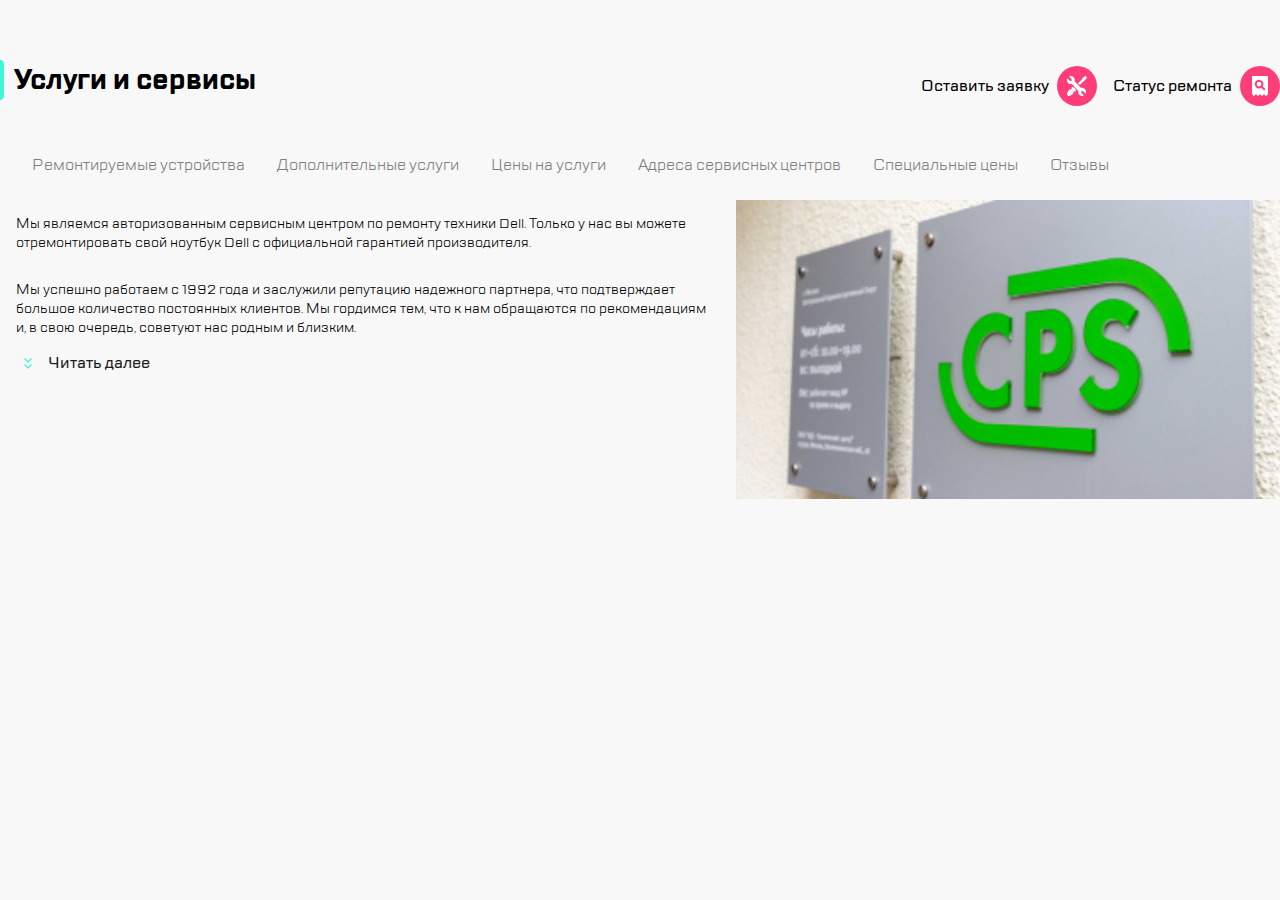
==== commit 767f7f25: "new name for class" ====
--- a/main.html
+++ b/main.html
@@ -18,11 +18,11 @@
             <img src="materials/divider.svg" class="header__elem">
             <div class="header-repair">
                 <span class="header-repair__text">Оставить заявку</span>
-                <img src="materials/repair.svg" width="40" height="40" class="header__repair">
+                <img src="materials/repair.svg" width="40" height="40" class="header-repair__logo">
             </div>
             <div class="header-checkstatus">
                 <span class="header-checkstatus__text">Статус ремонта</span>
-                <img src="materials/checkstatus.svg" width="40" height="40" class="header__checkstatus">
+                <img src="materials/checkstatus.svg" width="40" height="40" class="header-checkstatus_logo">
             </div>
         </header>
         <main class="main">
@@ -42,18 +42,18 @@
             </nav>
             <div class="content">
                 <div class="description">
-                    <div class="text">
-                        <p class="description__p1">Мы являемся авторизованным сервисным центром по ремонту техники Dell. Только у нас вы можете отремонтировать свой ноутбук Dell с официальной гарантией производителя.</p>
-                        <p class="description__p2">Мы успешно работаем с 1992 года и заслужили репутацию надежного партнера<span class="text_add">, что подтверждает большое количество постоянных клиентов. Мы гордимся тем, что к нам обращаются по рекомендациям и, в свою очередь, советуют нас родным и близким.</span></p>
+                    <div class="description-text">
+                        <p class="description-text__p1">Мы являемся авторизованным сервисным центром по ремонту техники Dell. Только у нас вы можете отремонтировать свой ноутбук Dell с официальной гарантией производителя.</p>
+                        <p class="description-text__p2">Мы успешно работаем с 1992 года и заслужили репутацию надежного партнера<span class="description-text__p2_hidden">, что подтверждает большое количество постоянных клиентов. Мы гордимся тем, что к нам обращаются по рекомендациям и, в свою очередь, советуют нас родным и близким.</span></p>
                     </div>
-                    <div class="more">
-                        <img class="more_img"src="materials/expand.svg" width="24" height="24">
-                        <span class="more_text">Читать далее</span>
+                    <div class="description-more">
+                        <img class="description-more__img"src="materials/expand.svg" width="24" height="24">
+                        <span class="description-more__text">Читать далее</span>
                     </div>
                 </div>
                 
                 
-                <img class="img" src="materials/picture.png">
+                <img class="content__img" src="materials/picture.png">
             </div>
         </main>
     </body>
--- a/main.css
+++ b/main.css
@@ -25,7 +25,7 @@
     margin-left: 16px;
 }
 
-.header__checkstatus {
+.header-checkstatus__logo {
     margin-right: 16px;
 }
 
@@ -81,7 +81,7 @@
     text-decoration: none;
 }
 
-.more {
+.description-more {
     margin-left: 16px;
     width: 132;
     height: 24px;
@@ -90,7 +90,7 @@
     margin-bottom: 10px;
 }
 
-.more_text {
+.description-more__text {
     font-size: 16px;
     line-height: 24px;
     color: #1B1C21;
@@ -104,11 +104,11 @@
     margin-right: 20px;
 }
 
-.description__p2 {
-    display: none;
-}
-
-.img {
+.description-text__p2 {
+    display: none;
+}
+
+.content__img {
     width: 100%;
 }
 
@@ -135,13 +135,13 @@
     display: block;
 }
 
-.description__p2 {
+.description-text__p2 {
     display: inline-block;
 }
 
 .main-menu__element:nth-child(4), 
 .main-menu__element:nth-child(6),
-.text_add {
+.description-text__p2_hidden {
     display: none;
 }
 
@@ -172,7 +172,7 @@
         display: block;
     }
 
-    .text_add {
+    .description-text__p2_hidden {
         display: inline;
     }
 
